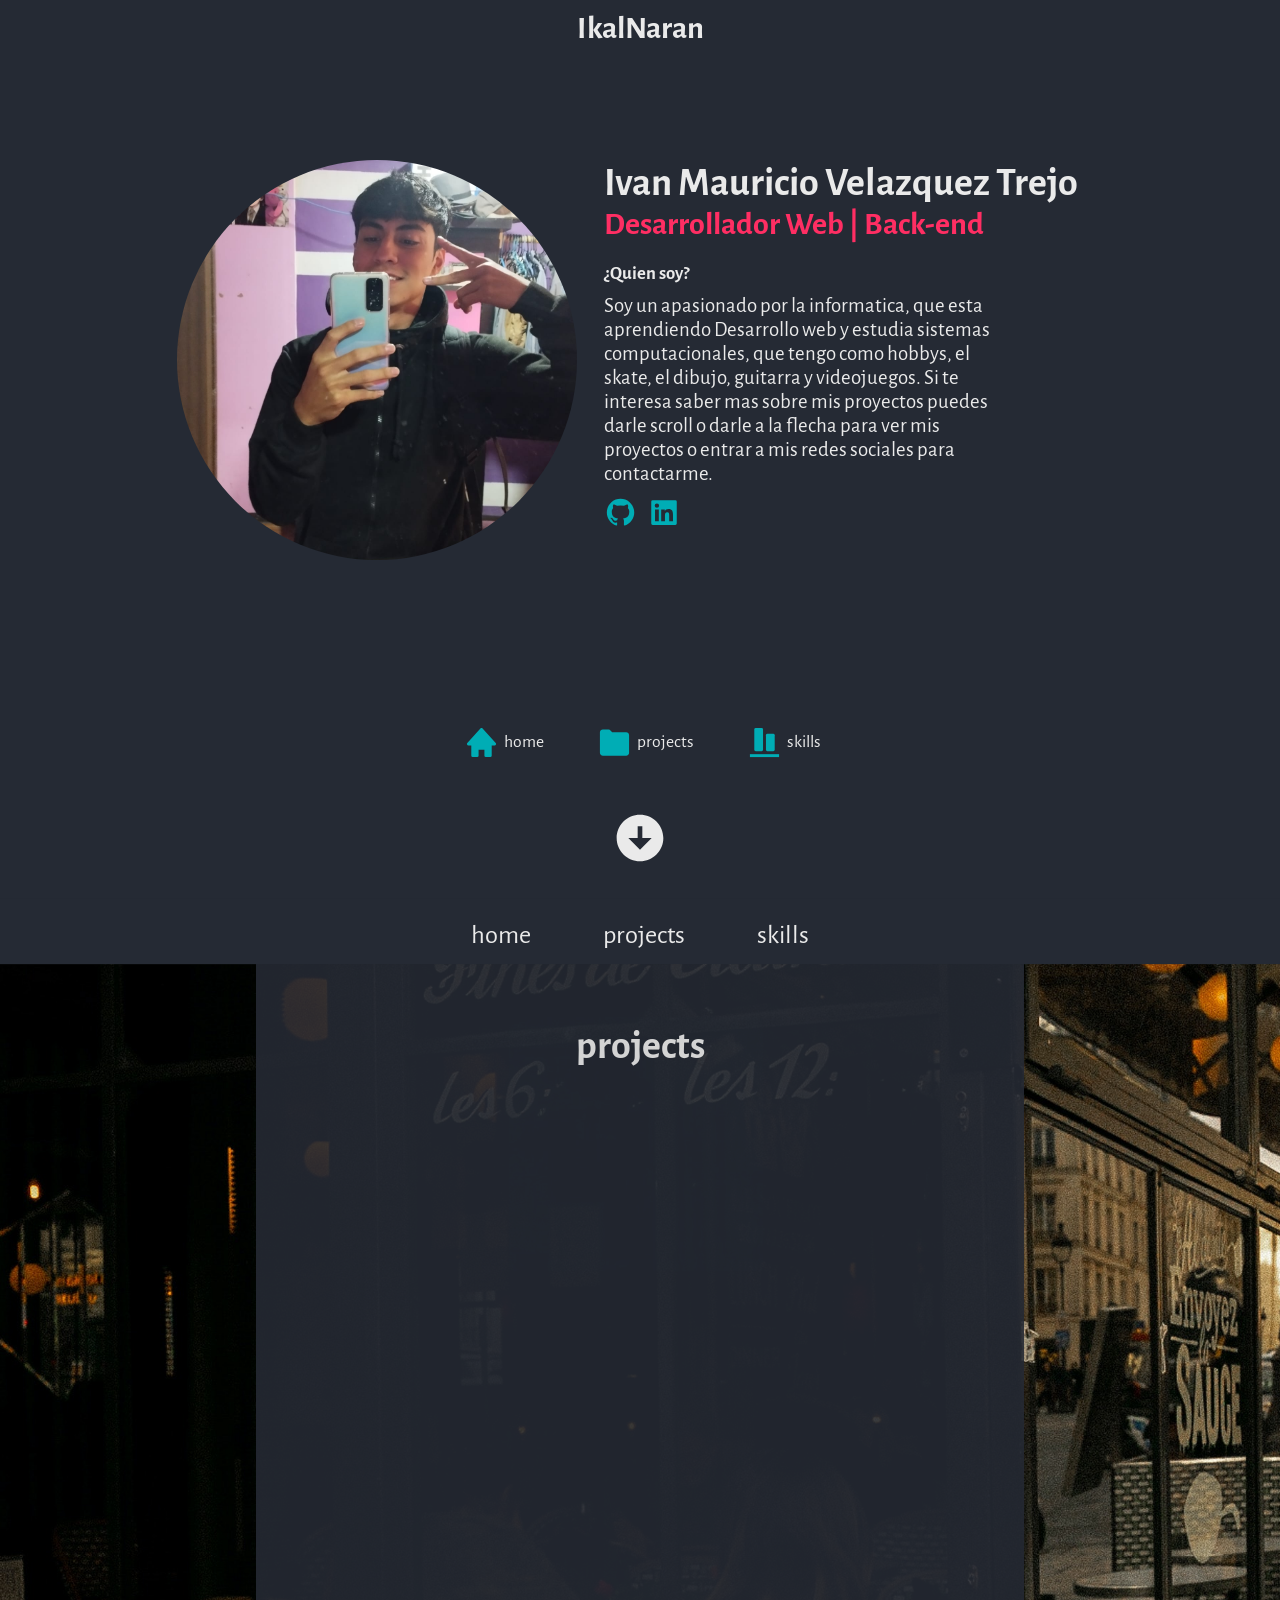
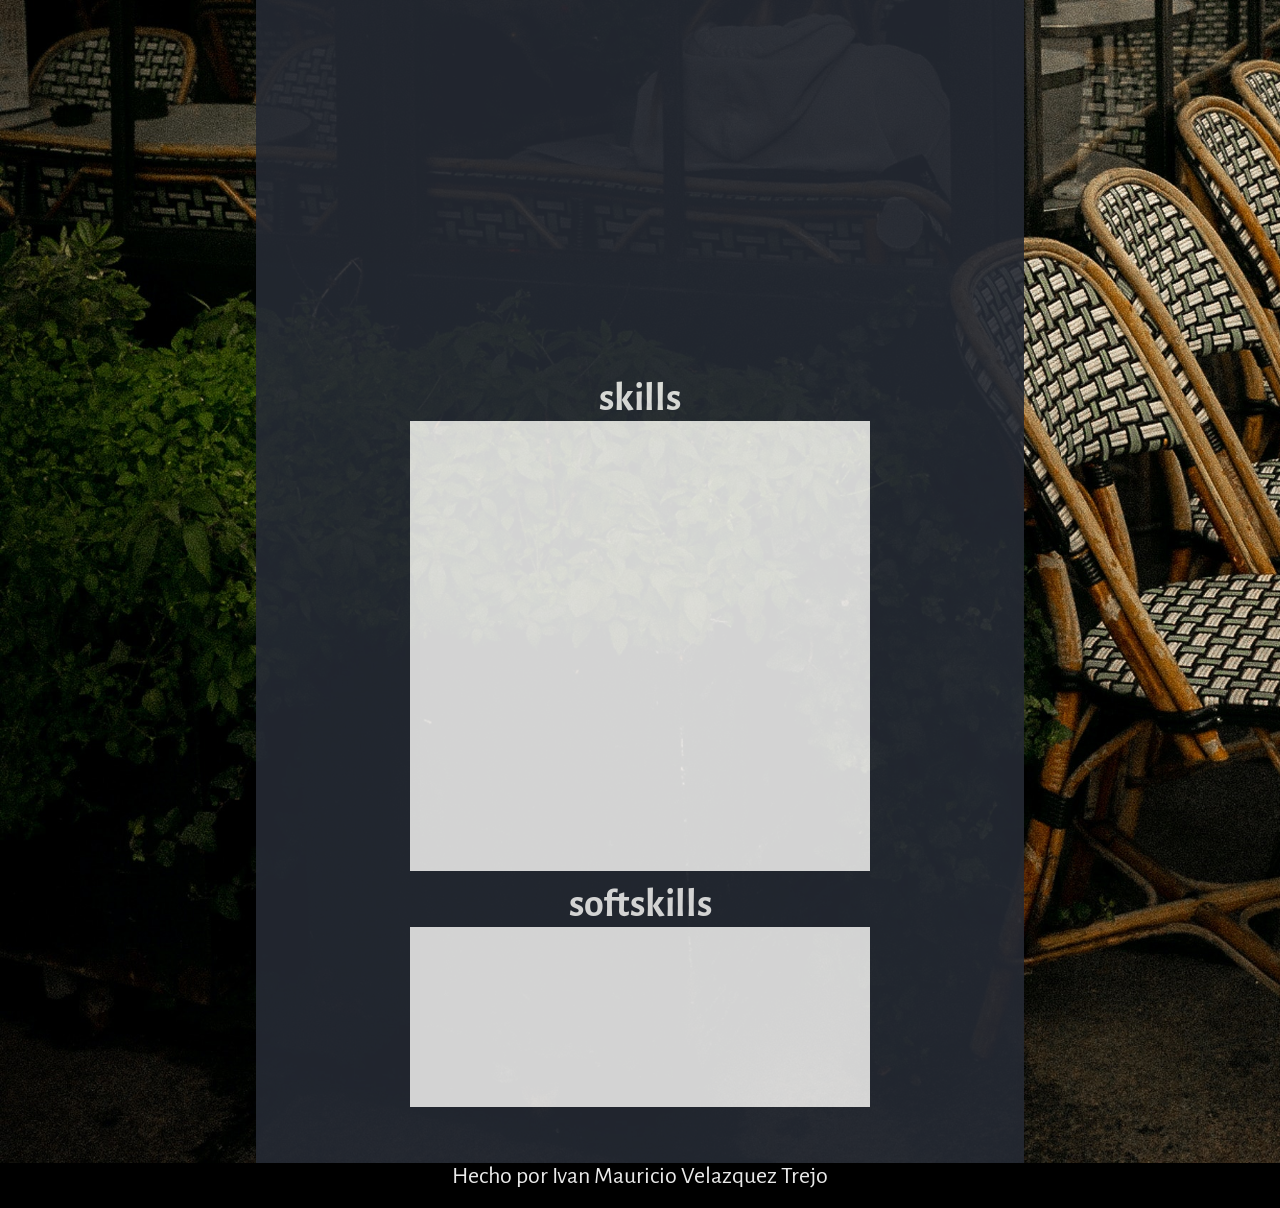
==== index.html @ 16f3c963 "se cambio el nombre de home a index.html" ====
<!DOCTYPE html>
<html lang="es-MX">
<head>
    <meta charset="utf-8">
    <meta http-equiv="X-UA-Compatible" content="IE=edge">
    <meta name="viewport" content="width=device-width, initial-scale=1.0">
    <meta name="author" content="Iván Mauricio Velázquez Trejo">
    <meta name="description" content="Esta página esta hecha para que puedan ver mis proyectos, skills y saber un poco mas sobre mi.">
    <link rel="shortcut icon" href="./images/shadows.svg" type="image/x-icon">
    <link rel="stylesheet" href="./style/normalize.css">
    <link rel="stylesheet" href="./style/style.css">
    <link rel="stylesheet" href="./style/style-class.css">
    <link rel="stylesheet" href="./style/style-id.css">
    <link rel="preconnect" href="https://fonts.googleapis.com">
    <link rel="preconnect" href="https://fonts.gstatic.com" crossorigin>
    <link href="https://fonts.googleapis.com/css2?family=Alegreya+Sans:wght@300&display=swap" rel="stylesheet">
    <script src="./scripts/scripts.js"></script>
    <title>Portfolio</title>
</head>
<body>
    <!--header-->
    <header id="home">
        <!--titulo-->
        <h1 class="logo">IkalNaran</h1>
    </header>

    <main>
        <!--pagina de inicio-->
        <section class="main-container">
            <!--contenido principal-->
            <article class="main-home">
                <section class="main-box--top">
                    <div class="main-box-about">
                        <figure class="user-box">
                            <img class="user-img" src="./images/perfil.jpeg" alt="">
                        </figure> 

                        <article class="about-me">
                            <h2 class="name-title">Ivan Mauricio Velazquez Trejo</h2>
                            <h2 class="developer-subtitle">Desarrollador Web | Back-end</h2>

                            <div class="description-box">
                                <h3>¿Quien soy?</h3>
                                <p class="description">Soy un apasionado por la informatica, que esta aprendiendo Desarrollo web y estudia sistemas computacionales, que tengo como hobbys, el skate, el dibujo, guitarra y videojuegos. Si te interesa saber mas sobre mis proyectos puedes darle scroll o darle a la flecha para ver mis proyectos o entrar a mis redes sociales para contactarme. </p>
                                <!--Redes sociales-->
                                <nav class="links-container">
                                    <ul class="links-box">
                                        <li class="links-elements"><a href="https://github.com/IkalNaran" target="_blank"><img class="link-icon" src="./images/bxl-github.svg" alt="link de github"></a></li>
                                        <li class="links-elements"><a href="https://www.linkedin.com/in/ivanmauricio-vt" target="_blank"><img class="link-icon" src="./images/bxl-linkedin-square.svg" alt="link de linkedin"></a></li>
                                    </ul>
                                 </nav>
                            </div>
                        </article>
                    </div>
                </section>
                
                <section class="main-box--bot">
                    <!--menu-->
                    <nav class="menu-container">
                        <ul class="menu-box">
                            <li class="menu-elements"><a class="menu-link" href="#home"> <img class=" menu-icon" src="./images/bxs-home.svg" alt=""> home</a></li>
                            <li class="menu-elements"><a class="menu-link" href="#projects"> <img class="menu-icon" src="./images/bxs-folder.svg" alt=""> projects</a></li>
                            <li class="menu-elements"><a class="menu-link" href="#skills"> <img class="menu-icon" src="./images/bxs-objects-vertical-bottom.svg" alt=""> skills</a> </li>
                        </ul>
                    </nav>
                    <figure class="container-arrow">
                        <a href=#projects class="arrow-box">
                            <img class="down-arrow" src="./images/bxs-down-arrow-circle.svg" alt="down arrow">
                        </a>
                    </figure>    
                </section>
                
            </article>
        </section>
        <!--proyectos-->
        <div class="header-menu">
            <nav class="menu-container-projects">
                <ul class="menu-box">
                    <li class="menu-elements"><a class="menu-link" href="#home">home</a></li>
                    <li class="menu-elements"><a class="menu-link" href="#projects">projects</a></li>
                    <li class="menu-elements"><a class="menu-link" href="#skills">skills</a> </li>
                </ul>
            </nav>
        </div>

        <section id="projects">
            <article class="center-box">
                <h2 class="title">projects</h2>
            </article>
        </section>

        <section id="skills">
            <article class="center-box skills-box">
                <h3 class="title">skills</h3>
                <section class="skills-container">
                </section>
                <h3 class="title title-sofskills">softskills</h3>
                <section class="soft-skills-container">
                    
                </section>
            </article>
            
        </section>
    </main>

    <footer>
        <p>Hecho por Ivan Mauricio Velazquez Trejo</p>
    </footer>
</body>
</html>
---- style/style.css ----
/* || Estilo general */
:root{
    --color-grey:#EAEAEA;
    --color-red:#FF2E63;
    --color-black:#252A34;
    --color-teal:#08D9D6;
}

html{
    overflow-y: scroll;
    scroll-behavior:smooth;
   
}

body{ 
    font-family: 'Alegreya Sans', sans-serif;
    font-size: 16px;
    
}

main{
    background: url(../images/background.jpg);
    background-size:cover;
}
/* || HEADER */
header{
    position: relative;
    background-color: var(--color-black);
    color: var(--color-grey);
    text-align: center;
    height: 10vh;
    
}

h1, h2, h3{
    margin: 0;
}

p{
    margin:0;
}
/* || main */
main{
    background-color: var(--color-black);
    color: var(--color-grey);
    
}

footer{
    font-size: 1.5em;
    text-align: center;
    color: var(--color-grey);
    background: black;
    height: 5vh;
}

figure{
    margin: 0;
}

ul{ 
    list-style: none;
}

a{
    color: #EAEAEA;
    text-decoration: none;
}
---- style/style-class.css ----
:root{
    --color-grey:#EAEAEA;
    --color-red:#FF2E63;
    --color-black:#252A34;
    --color-teal:#08D9D6;
}

/*|| HEADER*/
.logo{
    padding: 10px;

}

/*||MAIN CONTAINER*/
.main-container{
    background: var(--color-black);
    height: 90vh;
}

.main-home{
    display: flex;
    flex-direction: column;
    width: 100%;
    height: 100%;
}

/*Superior de main*/
.main-box--top{
    flex: 2;
    display: flex;
    justify-content: center;
    align-items: center;
}

.main-box-about{ /*caja contenedora de foto y descripcion*/
    display: flex;
    gap: 3vh;
}

.user-box{  /*Contenedor de foto de perfil*/
    width: 400px;
    height: 400px;
}

.user-img{ /*foto o imagen*/
    object-fit: cover;
    width: 100%;
    height: 100%;
    border-radius: 100%;
}

.about-me{ /* Contenedor de descripcion/sobre mi*/
    width: 500px;
    height: 100px;
}

.name-title{ /*nombre*/
    font-size: 2.5em;
}

.developer-subtitle{ /*subtitulo de sobre mi*/
    font-size: 2em;
    color: var(--color-red);
}

.description-box{ /*contenedor de sobre mi*/
    margin: 20px 0 0 0;
    width: 400px;    
}

.description{ /*descripcion sobre mi*/
    margin: 10px 0 0 0;
    font-size: 1.3em;
}

.links-container{ /*contenedor de la caja de redes sociales*/
    flex: 1;
    display: flex;

}

.links-box{ /*caja de redes sociales*/
    display: flex;
    margin: 0;
    padding: 0;
    justify-content: center;
    gap: 10px;
}

.link-icon{ /*redes sociales*/
    margin: 10px 0 0 0;
    width: 2.1em;
}
/*Inferior de main*/
.main-box--bot{
    flex: 1;
    display: flex;
    flex-direction: column;
}

.menu-container{ /*contenedor de la caja de menu*/ 
    flex: 1;
    display: flex;
    justify-content: center;
}

.menu-box{ /*caja de menu*/
    display: flex;
    justify-content: center;
    align-items: flex-end;
    margin: 0%;
    padding: 0;
    gap: 3em;
}

.menu-link{ /* caja de elementos de iconos y texto de menu*/
    display: flex;
    align-items: center;
    font-size: 1.1em;
}

.menu-icon{ /*iconos del menu*/
    width: 2em;
    margin: 5px;
}

.container-arrow{
    flex: 1;
    display: flex;
    justify-content: center;
    align-items: end;
}
.down-arrow{ 
    width: 3.5em;
    margin: 0 0 30px 0;
}

/*||PROJECTS*/

/*menu de desplazamiento*/

.header-menu{
    position: sticky;
    top:0;
    align-items:flex-end;
    background-color: var(--color-black);
    z-index: 1;
    padding: 20px 0 0 0;
    font-size: 1.5em;
    box-shadow: 0px 0px 1px 1px #252A34;
    width: 100%;
    height: 7vh;
}

.menu-container-projects{
    display: flex;
    justify-content: center;
    align-items: center;
}

.title{
    margin: 60px 0 0 0;
    font-size: 2.5em;
    text-align: center;
}

.center-box{
    display: flex;
    flex-direction: column;
    align-items: center;
    background: var(--color-black);
    opacity: 0.90;
    width: 60%;
    height: 100vh;
}

.skills-container{
    background-color: var(--color-grey);
    width: 60%;
    height: 50%;
}

.skills-box{
    justify-content: center;
}

.title-sofskills{
    margin: 10px 0 0 0;
}
.soft-skills-container{
    background-color: var(--color-grey);
    width: 60%;
    height: 20%;
    margin: 0 0 5px 0;
}
---- style/style-id.css ----
#projects{
    display: flex;
    flex-direction: column;
    justify-content: center;
    align-items: center;
    height: 100vh;
}

#skills{
    display: flex;
    flex-direction: column;
    justify-content: center;
    align-items: center;
    height: 100vh;
}
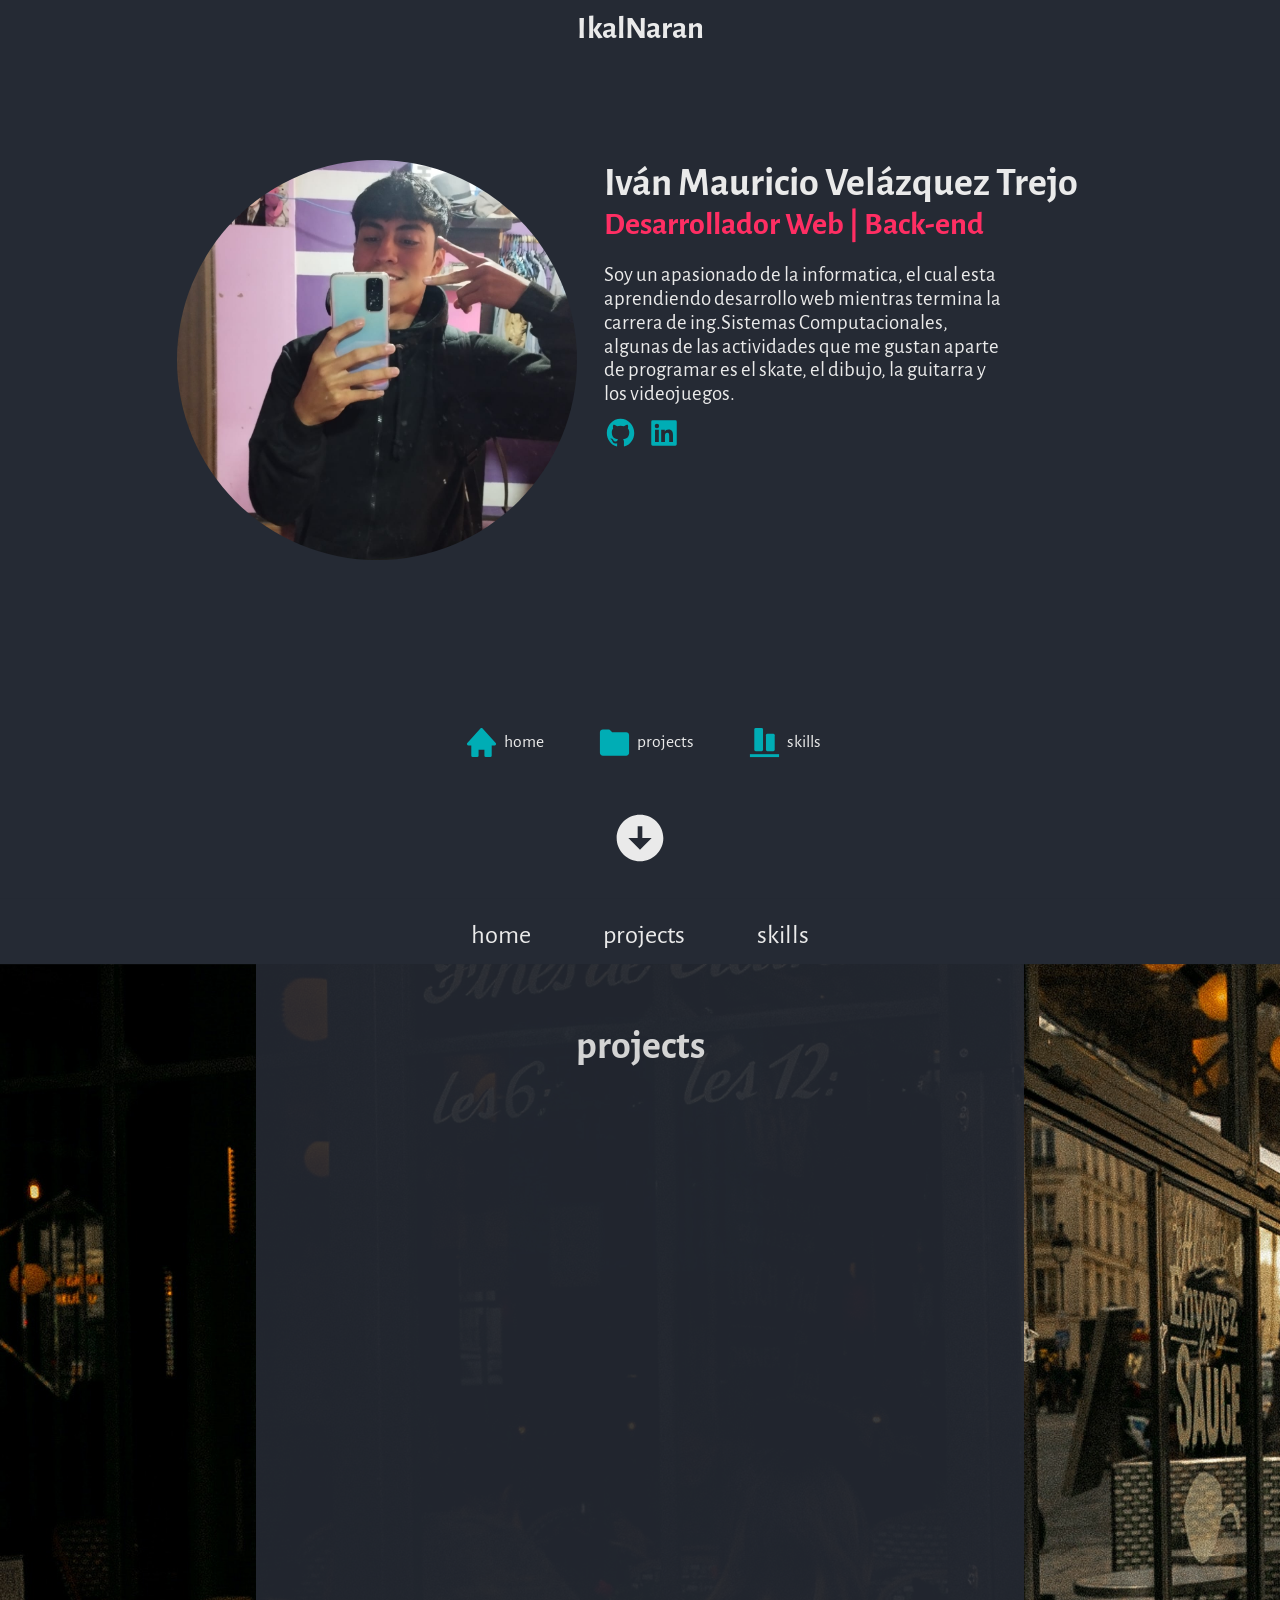
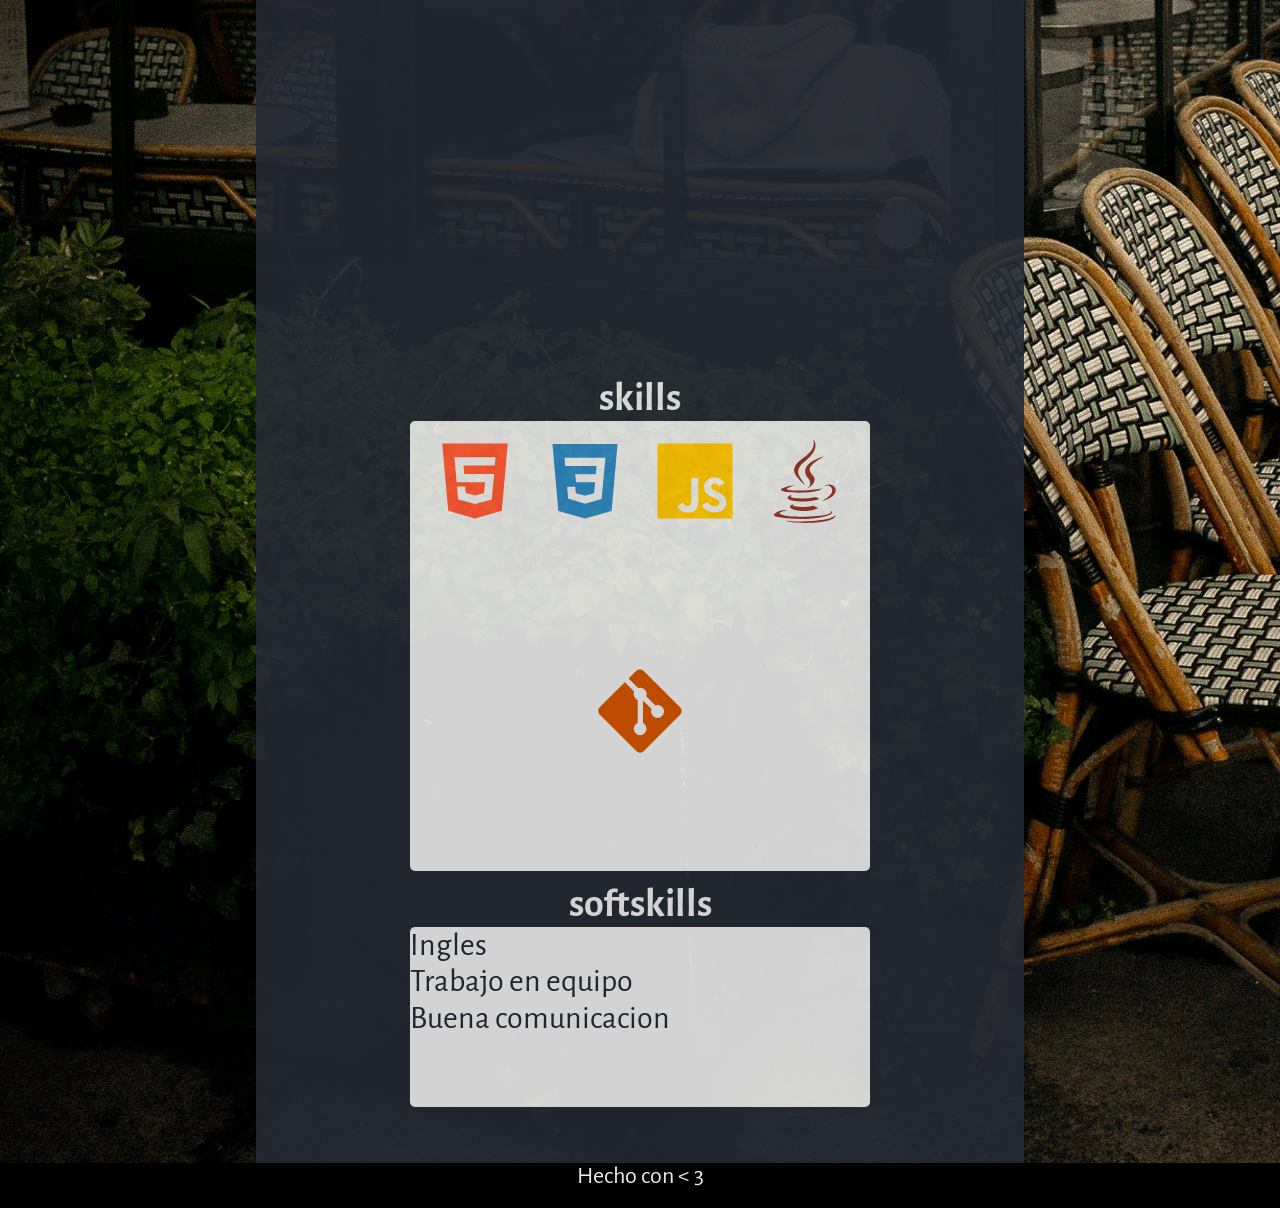
==== commit 198af107: "Creando un modo responsivo para celulares, agregando contenido al apartado de skills y softskills y " ====
--- a/index.html
+++ b/index.html
@@ -11,6 +11,7 @@
     <link rel="stylesheet" href="./style/style.css">
     <link rel="stylesheet" href="./style/style-class.css">
     <link rel="stylesheet" href="./style/style-id.css">
+    <link rel="stylesheet" href="./style/responsive.css">
     <link rel="preconnect" href="https://fonts.googleapis.com">
     <link rel="preconnect" href="https://fonts.gstatic.com" crossorigin>
     <link href="https://fonts.googleapis.com/css2?family=Alegreya+Sans:wght@300&display=swap" rel="stylesheet">
@@ -36,12 +37,11 @@
                         </figure> 
 
                         <article class="about-me">
-                            <h2 class="name-title">Ivan Mauricio Velazquez Trejo</h2>
+                            <h2 class="name-title">Iván Mauricio Velázquez Trejo</h2>
                             <h2 class="developer-subtitle">Desarrollador Web | Back-end</h2>
 
                             <div class="description-box">
-                                <h3>¿Quien soy?</h3>
-                                <p class="description">Soy un apasionado por la informatica, que esta aprendiendo Desarrollo web y estudia sistemas computacionales, que tengo como hobbys, el skate, el dibujo, guitarra y videojuegos. Si te interesa saber mas sobre mis proyectos puedes darle scroll o darle a la flecha para ver mis proyectos o entrar a mis redes sociales para contactarme. </p>
+                                <p class="description">Soy un apasionado de la informatica, el cual esta aprendiendo desarrollo web mientras termina la carrera de ing.Sistemas Computacionales, algunas de las actividades que me gustan aparte de programar es el skate, el dibujo, la guitarra y los videojuegos. </p>
                                 <!--Redes sociales-->
                                 <nav class="links-container">
                                     <ul class="links-box">
@@ -93,10 +93,41 @@
             <article class="center-box skills-box">
                 <h3 class="title">skills</h3>
                 <section class="skills-container">
+                    <div class="skills-flex"> 
+                        <figure>
+                            <img class="img-skills" src="./images/bxl-html5.svg" alt="">
+                            <figcaption>HTML5</figcaption>
+                        </figure>
+                    </div>
+                    <div class="skills-flex">
+                        <figure> 
+                            <img class="img-skills" src="./images/bxl-css3.svg" alt="">
+                            <figcaption>CSS</figcaption>
+                        </figure>
+                    </div>
+                    <div class="skills-flex">
+                        <figure>
+                            <img class="img-skills" src="./images/bxl-javascript.svg" alt="">
+                            <figcaption>JavaScript</figcaption>
+                        </figure>
+                    </div>
+                    <div class="skills-flex"> 
+                        <figure>
+                            <img class="img-skills"  src="./images/bxl-java.svg" alt="">
+                            <figcaption>Java</figcaption>
+                        </figure>
+                    </div>
+                    <div class="skills-flex"> 
+                        <img class="img-skills" src="./images/bxl-git.svg" alt="">
+                        <figcaption>git</figcaption>
+                    </div>
                 </section>
                 <h3 class="title title-sofskills">softskills</h3>
                 <section class="soft-skills-container">
-                    
+                    <p>Ingles</p>
+                    <p>Trabajo en equipo</p>
+                    <p>Buena comunicacion</p>
+
                 </section>
             </article>
             
@@ -104,7 +135,7 @@
     </main>
 
     <footer>
-        <p>Hecho por Ivan Mauricio Velazquez Trejo</p>
+        <p>Hecho con &lt 3</p>
     </footer>
 </body>
 </html>
--- a/style/style-class.css
+++ b/style/style-class.css
@@ -174,22 +174,39 @@
     height: 100vh;
 }
 
+.skills-box{
+    justify-content: center;
+    
+}
+
 .skills-container{
+    display: flex;
+    flex-wrap: wrap;
+    gap: 10px;
+    justify-content: center;
     background-color: var(--color-grey);
     width: 60%;
     height: 50%;
-}
-
-.skills-box{
-    justify-content: center;
+    border-radius: 5px;
+    
+}
+.skills-flex{
+    margin: 10px 0 0 0;
+}
+.img-skills{
+    width: 100px;
+
 }
 
 .title-sofskills{
     margin: 10px 0 0 0;
 }
 .soft-skills-container{
+    font-size: 2em;
+    color: var(--color-black);
     background-color: var(--color-grey);
     width: 60%;
     height: 20%;
     margin: 0 0 5px 0;
-}
+    border-radius: 5px;
+}
--- a/style/responsive.css
+++ b/style/responsive.css
@@ -0,0 +1,101 @@
+@media (max-width:1000px) {
+    .main-container{
+        display: block;
+    }
+
+    .main-box--top{
+        flex: 5;
+        display: block;
+    }
+
+    .main-box-about{
+        display: flex;
+        flex-direction: column;
+        gap: 0px;
+    }
+
+    .user-box{
+        display: flex;
+        justify-content: center;
+        align-items: center;
+        width: 100%;
+        flex: 1;
+    }
+    .user-img{
+        width: 250px;
+        height: 250px;
+        max-width:500px ;
+        max-height: 500px;
+    }
+
+    .about-me{
+        width: 100%;
+    }
+
+    .name-title{ 
+        font-size: 1.8em;
+        text-align: center;
+    }
+
+    .developer-subtitle{
+        font-size:1.5em;
+        text-align: center;
+    }
+
+    .description-box{
+        width: 100%;
+        margin: 0;
+    }
+
+    .description{
+        font-size: 1.2em;
+        text-align: center;    
+        margin: 5px 30px 0px;
+    }
+    .links-container{
+        width: 100%;
+        justify-content: center;
+    }
+
+    .link-icon{
+        width: 3em;
+    }
+    .main-box--bot{
+        display: block;
+    }
+    .menu-container{ 
+        opacity: 0;
+        position:absolute;
+    }
+
+    .container-arrow{
+        align-items: end;
+        width: 100%;
+        height: 100%;
+    }
+
+    .down-arrow{
+        margin: 0;
+        width: 3em;
+    }
+
+    /*Projects*/
+    .title{
+        font-size: 1.8em;
+    }
+    .center-box{
+        width:90%;
+    }
+
+    /*Skills*/
+    .skills-container{
+        width: 90%;
+        overflow-y:scroll;
+    }
+
+    .soft-skills-container{
+        width: 70%;
+        font-size: 1.5em;
+    }
+
+}
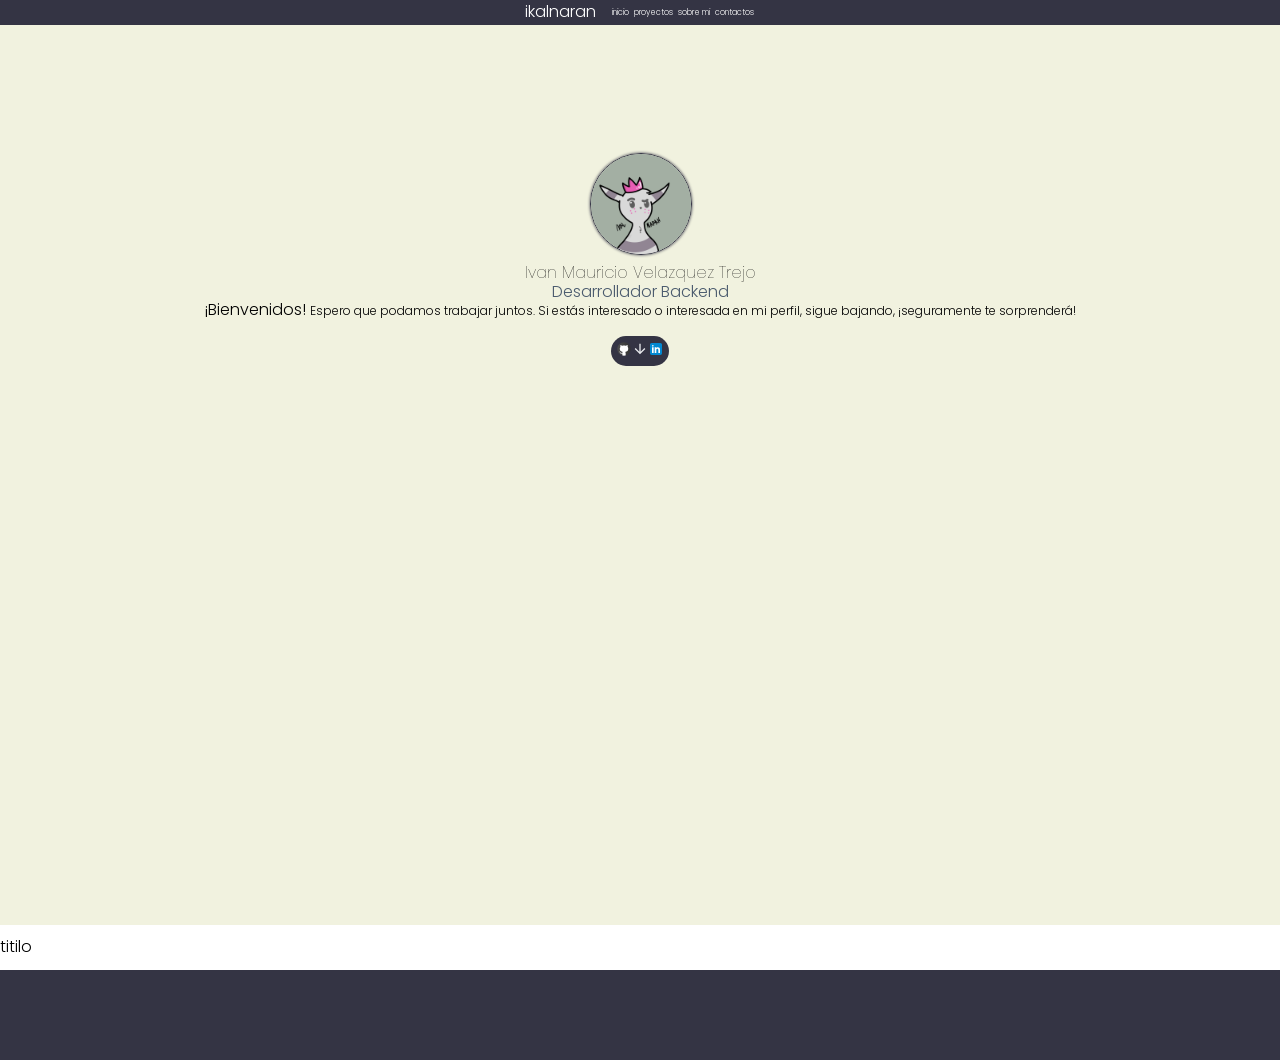
==== commit 78e3bc82: "Se cambio el index de lugar" ====
--- a/index.html
+++ b/index.html
@@ -1,141 +1,73 @@
 <!DOCTYPE html>
 <html lang="es-MX">
+
 <head>
-    <meta charset="utf-8">
-    <meta http-equiv="X-UA-Compatible" content="IE=edge">
-    <meta name="viewport" content="width=device-width, initial-scale=1.0">
-    <meta name="author" content="Iván Mauricio Velázquez Trejo">
-    <meta name="description" content="Esta página esta hecha para que puedan ver mis proyectos, skills y saber un poco mas sobre mi.">
-    <link rel="shortcut icon" href="./images/shadows.svg" type="image/x-icon">
-    <link rel="stylesheet" href="./style/normalize.css">
-    <link rel="stylesheet" href="./style/style.css">
-    <link rel="stylesheet" href="./style/style-class.css">
-    <link rel="stylesheet" href="./style/style-id.css">
-    <link rel="stylesheet" href="./style/responsive.css">
-    <link rel="preconnect" href="https://fonts.googleapis.com">
-    <link rel="preconnect" href="https://fonts.gstatic.com" crossorigin>
-    <link href="https://fonts.googleapis.com/css2?family=Alegreya+Sans:wght@300&display=swap" rel="stylesheet">
-    <script src="./scripts/scripts.js"></script>
-    <title>Portfolio</title>
+  <meta charset="UTF-8">
+  <meta name="viewport" content="width=device-width, initial-scale=1.0">
+  <title>IkalNaran (Portfolio)</title>
+  <link rel="stylesheet" href="/assets/css/normalize.css">
+  <link rel="stylesheet" href="/assets/css/style.css">
+  <link rel="preconnect" href="https://fonts.googleapis.com">
+  <link rel="preconnect" href="https://fonts.gstatic.com" crossorigin>
+  <link
+    href="https://fonts.googleapis.com/css2?family=Poppins:ital,wght@0,100;0,200;0,300;0,400;0,500;0,600;0,700;0,800;0,900;1,100;1,200;1,300;1,400;1,500;1,600;1,700;1,800;1,900&family=Raleway:ital,wght@0,100..900;1,100..900&display=swap"
+    rel="stylesheet">
 </head>
+
 <body>
-    <!--header-->
-    <header id="home">
-        <!--titulo-->
-        <h1 class="logo">IkalNaran</h1>
-    </header>
+  <header>
+    <div class="logo">
+      <a href="#">
+        <span class="name-logo">ikalnaran</span>
+      </a>
+    </div>
 
-    <main>
-        <!--pagina de inicio-->
-        <section class="main-container">
-            <!--contenido principal-->
-            <article class="main-home">
-                <section class="main-box--top">
-                    <div class="main-box-about">
-                        <figure class="user-box">
-                            <img class="user-img" src="./images/perfil.jpeg" alt="">
-                        </figure> 
+    <nav class="menu">
+      <ul class=" container-menu">
+        <li class="item-menu"><a href="#">inicio</a></li>
+        <li class="item-menu"><a href="#">proyectos</a></li>
+        <li class="item-menu"><a href="#">sobre mi</a></li>
+        <li class="item-menu"><a href="#">contactos</a></li>
+      </ul>
+    </nav>
+  </header>
 
-                        <article class="about-me">
-                            <h2 class="name-title">Iván Mauricio Velázquez Trejo</h2>
-                            <h2 class="developer-subtitle">Desarrollador Web | Back-end</h2>
+  <main>
+    <section id="home">
+      <article class="container-imagen">
+        <img class="my-photo" src="/assets/img/logo.png" alt="" srcset="">
+      </article>
 
-                            <div class="description-box">
-                                <p class="description">Soy un apasionado de la informatica, el cual esta aprendiendo desarrollo web mientras termina la carrera de ing.Sistemas Computacionales, algunas de las actividades que me gustan aparte de programar es el skate, el dibujo, la guitarra y los videojuegos. </p>
-                                <!--Redes sociales-->
-                                <nav class="links-container">
-                                    <ul class="links-box">
-                                        <li class="links-elements"><a href="https://github.com/IkalNaran" target="_blank"><img class="link-icon" src="./images/bxl-github.svg" alt="link de github"></a></li>
-                                        <li class="links-elements"><a href="https://www.linkedin.com/in/ivanmauricio-vt" target="_blank"><img class="link-icon" src="./images/bxl-linkedin-square.svg" alt="link de linkedin"></a></li>
-                                    </ul>
-                                 </nav>
-                            </div>
-                        </article>
-                    </div>
-                </section>
-                
-                <section class="main-box--bot">
-                    <!--menu-->
-                    <nav class="menu-container">
-                        <ul class="menu-box">
-                            <li class="menu-elements"><a class="menu-link" href="#home"> <img class=" menu-icon" src="./images/bxs-home.svg" alt=""> home</a></li>
-                            <li class="menu-elements"><a class="menu-link" href="#projects"> <img class="menu-icon" src="./images/bxs-folder.svg" alt=""> projects</a></li>
-                            <li class="menu-elements"><a class="menu-link" href="#skills"> <img class="menu-icon" src="./images/bxs-objects-vertical-bottom.svg" alt=""> skills</a> </li>
-                        </ul>
-                    </nav>
-                    <figure class="container-arrow">
-                        <a href=#projects class="arrow-box">
-                            <img class="down-arrow" src="./images/bxs-down-arrow-circle.svg" alt="down arrow">
-                        </a>
-                    </figure>    
-                </section>
-                
-            </article>
-        </section>
-        <!--proyectos-->
-        <div class="header-menu">
-            <nav class="menu-container-projects">
-                <ul class="menu-box">
-                    <li class="menu-elements"><a class="menu-link" href="#home">home</a></li>
-                    <li class="menu-elements"><a class="menu-link" href="#projects">projects</a></li>
-                    <li class="menu-elements"><a class="menu-link" href="#skills">skills</a> </li>
-                </ul>
-            </nav>
-        </div>
+      <article class="container-title">
+        <h1 class="title">Ivan Mauricio Velazquez Trejo</h1>
+        <h2 class="title title-developer">Desarrollador Backend</h2>
+        <p class="title-description"><span class="bienvenidos">¡Bienvenidos! </span> Espero que podamos trabajar juntos.
+          Si estás interesado o
+          interesada en mi perfil, sigue bajando, ¡seguramente te sorprenderá!
+        </p>
+        <article class="container-networks">
+          <ul class="networks">
+            <li class="item-networks"><a href="https://github.com/IkalNaran" target="_blank"><img class="item-icon"
+                  src="/assets/ico/github.svg" alt="" srcset=""></a></li>
+            <li class="item-networks"> <a href="#projects"><img class="item-icon" src="/assets/ico/arrow_down.svg"
+                  alt="" srcset=""></a>
+            </li>
+            <li class="item-networks"><a href="https://www.linkedin.com/in/ivanmauricio-vt/" target="_blank"><img
+                  class="item-icon" src="/assets/ico/linkedin.svg" alt=""></a></li>
+          </ul>
+        </article>
+      </article>
+    </section>
 
-        <section id="projects">
-            <article class="center-box">
-                <h2 class="title">projects</h2>
-            </article>
-        </section>
+    <section id="projects">
+      <h2>titilo</h2>
+    </section>
+  </main>
 
-        <section id="skills">
-            <article class="center-box skills-box">
-                <h3 class="title">skills</h3>
-                <section class="skills-container">
-                    <div class="skills-flex"> 
-                        <figure>
-                            <img class="img-skills" src="./images/bxl-html5.svg" alt="">
-                            <figcaption>HTML5</figcaption>
-                        </figure>
-                    </div>
-                    <div class="skills-flex">
-                        <figure> 
-                            <img class="img-skills" src="./images/bxl-css3.svg" alt="">
-                            <figcaption>CSS</figcaption>
-                        </figure>
-                    </div>
-                    <div class="skills-flex">
-                        <figure>
-                            <img class="img-skills" src="./images/bxl-javascript.svg" alt="">
-                            <figcaption>JavaScript</figcaption>
-                        </figure>
-                    </div>
-                    <div class="skills-flex"> 
-                        <figure>
-                            <img class="img-skills"  src="./images/bxl-java.svg" alt="">
-                            <figcaption>Java</figcaption>
-                        </figure>
-                    </div>
-                    <div class="skills-flex"> 
-                        <img class="img-skills" src="./images/bxl-git.svg" alt="">
-                        <figcaption>git</figcaption>
-                    </div>
-                </section>
-                <h3 class="title title-sofskills">softskills</h3>
-                <section class="soft-skills-container">
-                    <p>Ingles</p>
-                    <p>Trabajo en equipo</p>
-                    <p>Buena comunicacion</p>
+  <footer>
 
-                </section>
-            </article>
-            
-        </section>
-    </main>
+  </footer>
 
-    <footer>
-        <p>Hecho con &lt 3</p>
-    </footer>
 </body>
+
 </html>
--- a/assets/css/style.css
+++ b/assets/css/style.css
@@ -0,0 +1,127 @@
+* {
+  font-family: "Poppins", sans-serif;
+  font-style: normal;
+  font-weight: 300;
+  font-size: 16px;
+  padding: 0;
+}
+
+header {
+  display: flex;
+  background: #343444;
+  width: 100%;
+  height: 25px;
+  align-items: center;
+  justify-content: center;
+  gap: 1rem;
+  position: sticky;
+  top: 0px;
+}
+
+.logo {
+  margin-left: 3px;
+
+}
+
+.name-logo {
+  color: #FFFFFF;
+}
+
+/*.menu {} */
+
+.container-menu {
+  display: flex;
+  list-style: none;
+  padding: 0px;
+}
+
+.item-menu {
+  list-style: none;
+  margin: 0px 5px 0px 0px;
+
+  a {
+    display: flex;
+    color: #FFFFFF;
+    font-size: 0.5rem;
+  }
+}
+
+/*main {} */
+
+#home {
+  width: 100%;
+  height: 100vh;
+  background-color: #F1F2DF;
+  text-align: center;
+}
+
+.container-imagen {
+  margin: auto;
+  padding: 5px;
+  padding-top: 10%;
+  width: 100px;
+  min-width: none;
+  overflow: hidden;
+
+}
+
+.my-photo {
+  border: 1px solid #343444;
+  box-shadow: 0px 0px 3px #343444;
+  width: 100%;
+  border-radius: 100%;
+
+
+}
+
+.container-title {
+  height: 20vh;
+}
+
+h1 {
+  font-weight: 100;
+}
+
+.title {
+  font-size: 1rem;
+  margin: 0px;
+}
+
+.title-developer {
+  color: #4B5B6E;
+}
+
+.title-description {
+  width: 70%;
+  font-size: 12px;
+  margin: auto;
+}
+
+.container-networks {
+  display: flex;
+  justify-content: center;
+}
+
+.networks {
+  display: flex;
+  border-radius: 100px;
+  padding: 5px;
+  background: #343444;
+  align-content: center;
+}
+
+.item-networks {
+  list-style: none;
+
+}
+
+.item-icon {
+  width: 16px;
+  list-style: none;
+}
+
+footer {
+  background-color: #343444;
+  width: 100%;
+  height: 10vh;
+}
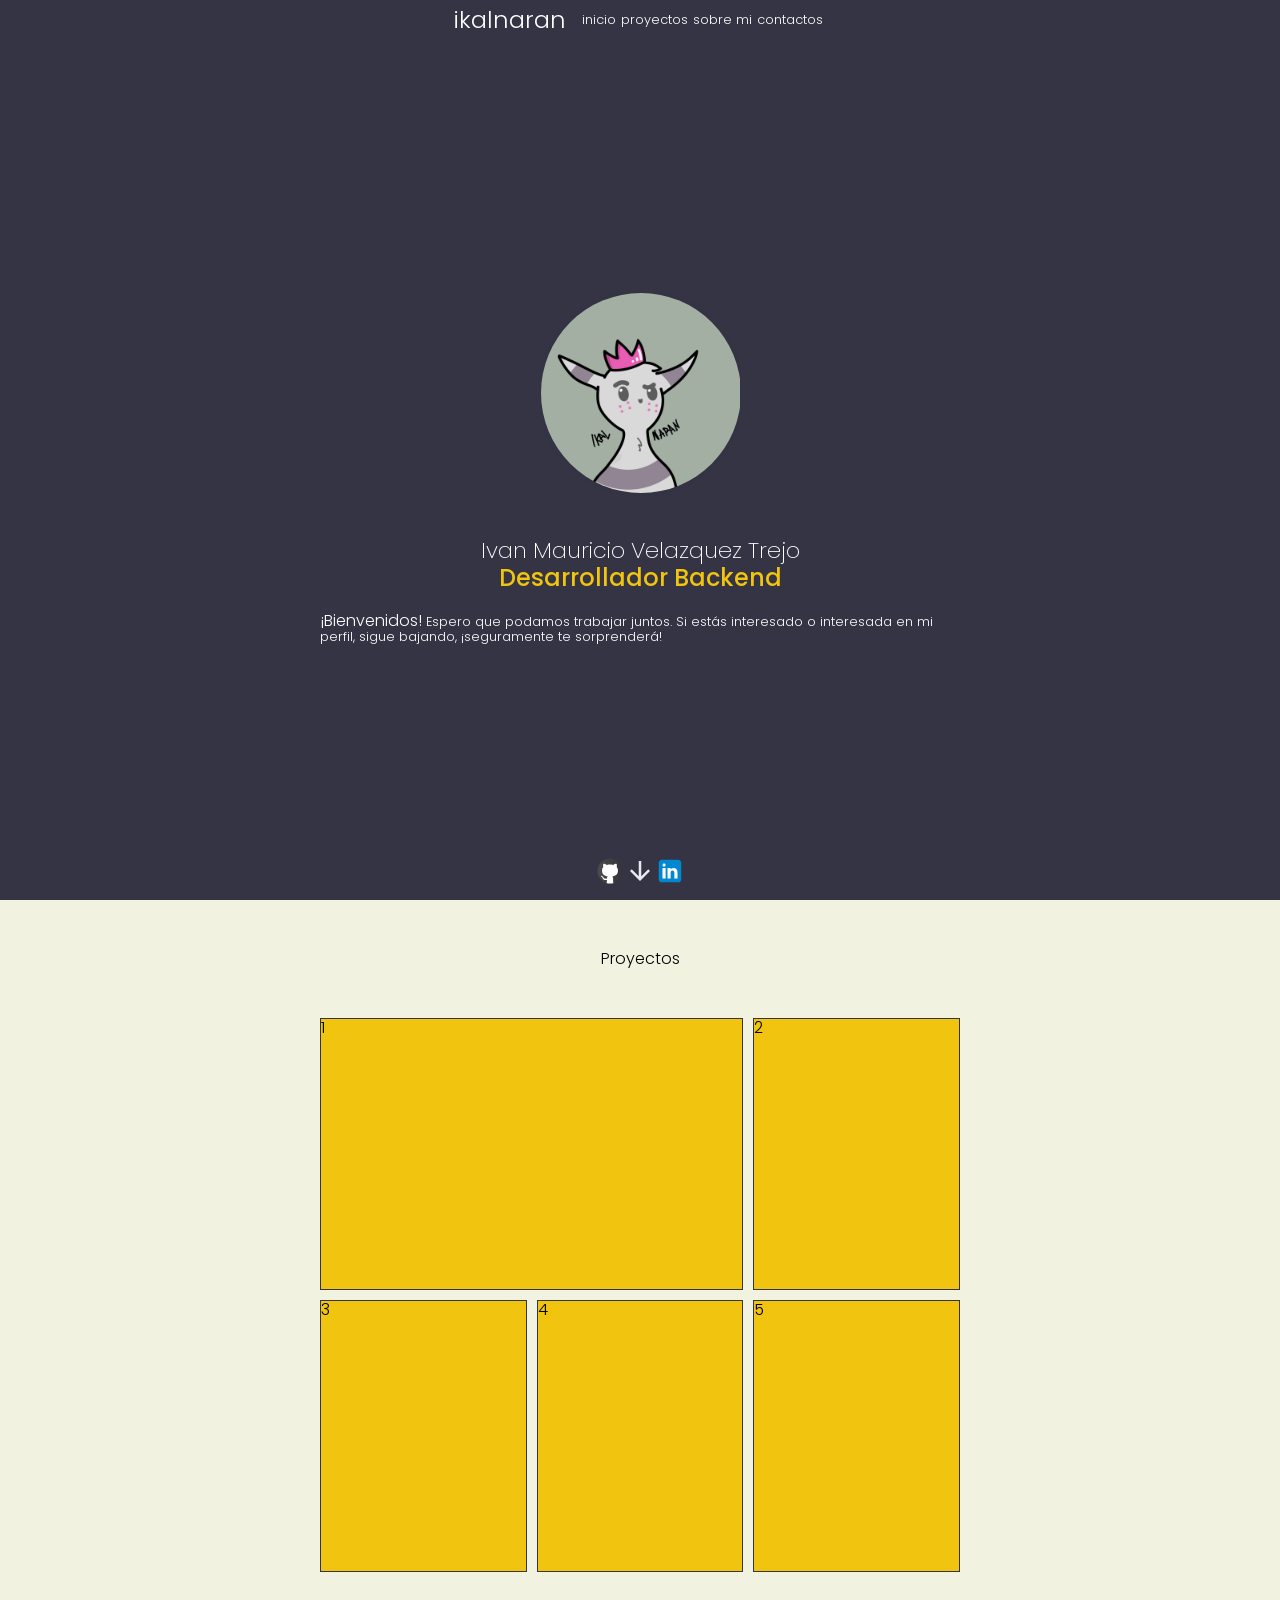
==== commit 618dcc0e: "Se subio archivo de portfolio" ====
--- a/index.html
+++ b/index.html
@@ -25,7 +25,7 @@
     <nav class="menu">
       <ul class=" container-menu">
         <li class="item-menu"><a href="#">inicio</a></li>
-        <li class="item-menu"><a href="#">proyectos</a></li>
+        <li class="item-menu"><a href="#projects">proyectos</a></li>
         <li class="item-menu"><a href="#">sobre mi</a></li>
         <li class="item-menu"><a href="#">contactos</a></li>
       </ul>
@@ -34,34 +34,53 @@
 
   <main>
     <section id="home">
-      <article class="container-imagen">
-        <img class="my-photo" src="/assets/img/logo.png" alt="" srcset="">
+      <article class="container-picture">
+        <div class="container-imagen">
+          <img class="my-photo" src="/assets/img/logo.png" alt="" srcset="">
+        </div>
       </article>
 
       <article class="container-title">
         <h1 class="title">Ivan Mauricio Velazquez Trejo</h1>
-        <h2 class="title title-developer">Desarrollador Backend</h2>
+        <h2 class="title-developer">Desarrollador Backend</h2>
         <p class="title-description"><span class="bienvenidos">¡Bienvenidos! </span> Espero que podamos trabajar juntos.
           Si estás interesado o
           interesada en mi perfil, sigue bajando, ¡seguramente te sorprenderá!
         </p>
-        <article class="container-networks">
-          <ul class="networks">
-            <li class="item-networks"><a href="https://github.com/IkalNaran" target="_blank"><img class="item-icon"
-                  src="/assets/ico/github.svg" alt="" srcset=""></a></li>
-            <li class="item-networks"> <a href="#projects"><img class="item-icon" src="/assets/ico/arrow_down.svg"
-                  alt="" srcset=""></a>
-            </li>
-            <li class="item-networks"><a href="https://www.linkedin.com/in/ivanmauricio-vt/" target="_blank"><img
-                  class="item-icon" src="/assets/ico/linkedin.svg" alt=""></a></li>
-          </ul>
-        </article>
+      </article>
+
+      <article class="container-networks">
+        <ul class="networks">
+          <li class="item-networks"><a href="https://github.com/IkalNaran" target="_blank"><img class="item-icon"
+                src="/assets/ico/github.svg" alt="" srcset=""></a></li>
+          <li class="item-networks arrow-down"> <a href="#projects"><img class="item-icon"
+                src="/assets/ico/arrow_down.svg" alt="" srcset=""></a>
+          </li>
+          <li class="item-networks"><a href="https://www.linkedin.com/in/ivanmauricio-vt/" target="_blank"><img
+                class="item-icon" src="/assets/ico/linkedin.svg" alt=""></a></li>
+        </ul>
       </article>
     </section>
 
     <section id="projects">
-      <h2>titilo</h2>
-    </section>
+      <h2 class="title-projects">Proyectos</h2>
+      <section class="gallery-projects">
+        <article class="gallery-box projects-1">
+          <p>1</p>
+        </article>
+        <article class="gallery-box projects-2">
+          <p>2</p>
+        </article>
+        <article class="gallery-box projects-3">
+          <p>3</p>
+        </article>
+        <article class="gallery-box projects-4">
+          <p>4</p>
+        </article>
+        <article class="gallery-box projects-5">
+          <p>5</p>
+        </article>
+      </section>
   </main>
 
   <footer>
--- a/assets/css/style.css
+++ b/assets/css/style.css
@@ -4,13 +4,14 @@
   font-weight: 300;
   font-size: 16px;
   padding: 0;
+  margin: 0;
 }
 
 header {
   display: flex;
   background: #343444;
   width: 100%;
-  height: 25px;
+  height: 40px;
   align-items: center;
   justify-content: center;
   gap: 1rem;
@@ -18,13 +19,11 @@
   top: 0px;
 }
 
-.logo {
-  margin-left: 3px;
-
-}
+.logo {}
 
 .name-logo {
   color: #FFFFFF;
+  font-size: 1.5rem;
 }
 
 /*.menu {} */
@@ -42,27 +41,42 @@
   a {
     display: flex;
     color: #FFFFFF;
-    font-size: 0.5rem;
+    font-size: 0.8rem;
+
+    &:hover {
+      color: #F1C40F;
+      animation: alternate;
+    }
   }
 }
 
 /*main {} */
 
+main {
+  background: #F1F2DF;
+}
+
 #home {
+  display: flex;
+  flex-direction: column;
   width: 100%;
-  height: 100vh;
-  background-color: #F1F2DF;
-  text-align: center;
+  height: calc(100vh - 40px);
+  min-height: 500px;
+  background-color: #343444;
+}
+
+.container-picture {
+  display: flex;
+  flex-basis: 150vh;
+  justify-content: center;
+  align-items: flex-end;
 }
 
 .container-imagen {
-  margin: auto;
-  padding: 5px;
-  padding-top: 10%;
-  width: 100px;
+  width: 200px;
   min-width: none;
   overflow: hidden;
-
+  margin-bottom: 40px;
 }
 
 .my-photo {
@@ -70,12 +84,13 @@
   box-shadow: 0px 0px 3px #343444;
   width: 100%;
   border-radius: 100%;
-
-
 }
 
 .container-title {
-  height: 20vh;
+  display: flex;
+  flex-direction: column;
+  height: 100%;
+  align-items: center;
 }
 
 h1 {
@@ -83,45 +98,100 @@
 }
 
 .title {
-  font-size: 1rem;
+  font-size: 1.4rem;
+  color: #FFFFFF;
+  font-weight: 200;
   margin: 0px;
 }
 
 .title-developer {
-  color: #4B5B6E;
+  color: #F1C40F;
+  font-weight: 500;
+  font-size: 1.5rem;
 }
 
 .title-description {
-  width: 70%;
-  font-size: 12px;
-  margin: auto;
+  width: 50%;
+  font-size: 0.8rem;
+  color: #FFFFFF;
+  margin-top: 20px;
 }
 
 .container-networks {
   display: flex;
   justify-content: center;
+  height: 100%;
+  align-items: flex-end;
+  flex-basis: 30px;
 }
 
 .networks {
   display: flex;
   border-radius: 100px;
-  padding: 5px;
-  background: #343444;
-  align-content: center;
 }
 
 .item-networks {
   list-style: none;
-
 }
 
 .item-icon {
-  width: 16px;
+  width: 30px;
   list-style: none;
+  margin-bottom: 10px;
+}
+
+#projects {
+  width: 100%;
+  height: calc(100vh - 40px);
 }
 
 footer {
   background-color: #343444;
   width: 100%;
   height: 10vh;
-}+}
+
+#projects {
+  display: flex;
+  flex-direction: column;
+  align-items: center;
+
+}
+
+.title-projects {
+  margin: 50px;
+}
+
+.gallery-projects {
+  display: grid;
+  grid-template-columns: 1fr 1fr 1fr;
+  width: 50vw;
+  gap: 10px;
+
+}
+
+.gallery-box {
+  background: #F1C40F;
+  border: 1px solid #343444;
+  min-width: 150px;
+  height: 30vh;
+  min-height: 100px;
+}
+
+.projects-1 {
+  grid-row: 1/3;
+  grid-column: 1/3;
+
+}
+
+.projects-2 {
+  grid-row: 1/3;
+}
+
+.projects-3 {
+  grid-row: 3;
+}
+
+.projects-4 {}
+
+.projects-5 {}
